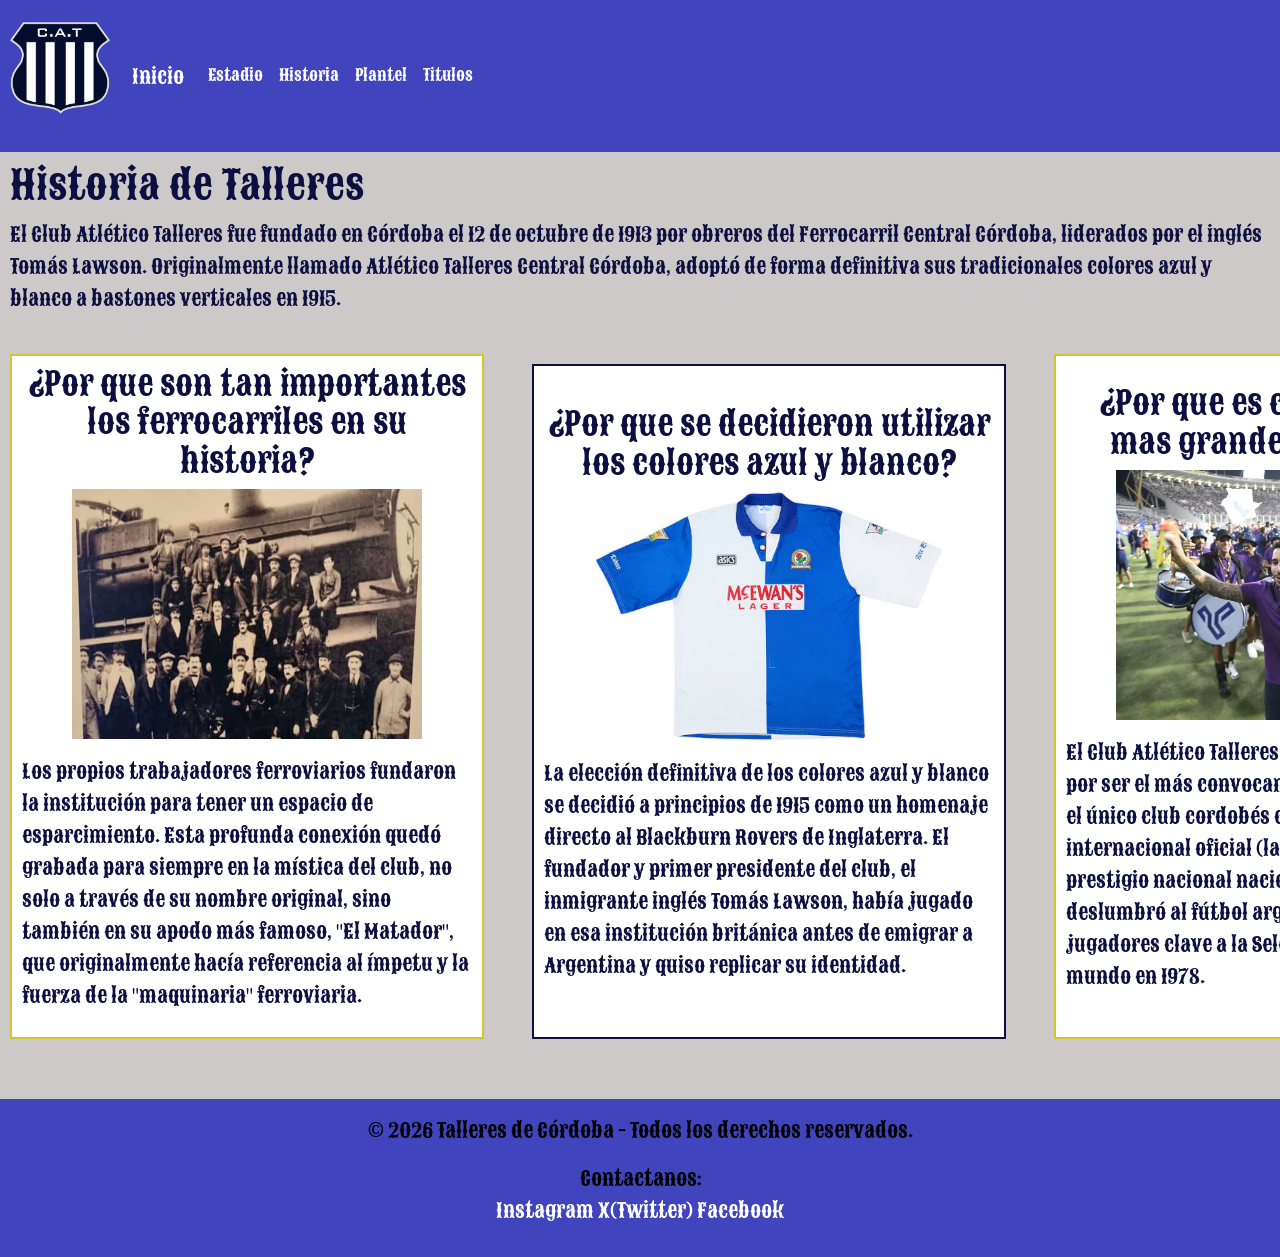
==== pages/historia.html @ fa3ebc5b "agregue todos los archivos" ====
<!DOCTYPE html>
<html lang="en">
<head>
    <meta charset="UTF-8">
    <meta name="viewport" content="width=device-width, initial-scale=1.0">
    <title>Talleres de Cordoba</title>
    <!--BOOTSTRAP-->
    <link href="https://cdn.jsdelivr.net/npm/bootstrap@5.3.8/dist/css/bootstrap.min.css" rel="stylesheet" 
    integrity="sha384-sRIl4kxILFvY47J16cr9ZwB07vP4J8+LH7qKQnuqkuIAvNWLzeN8tE5YBujZqJLB" crossorigin="anonymous">
    <link rel="stylesheet" href="../styles/styles.css">
</head>
<body>
    <header>
        <nav class="navbar navbar-expand-lg">
            <div class="logo">
                <figure>
                    <img class="escudotalleres" src="../assets/escudotalleres.jpg" alt="Escudo de Talleres de Cordoba">
                </figure>
            </div>
            <div class="container-fluid">
                <a class="navbar-brand" href="../index.html">Inicio</a>
                <button class="navbar-toggler" type="button" data-bs-toggle="collapse" data-bs-target="#navbarNav" aria-controls="navbarNav" aria-expanded="false" aria-label="Toggle navigation">
                    <span class="navbar-toggler-icon"></span>
                </button>
                <div class="collapse navbar-collapse" id="navbarNav">
                    <ul class="navbar-nav">
                        <li class="nav-item">
                            <a class="nav-link" href="estadio.html">Estadio</a>
                        </li>
                        <li class="nav-item">
                            <a class="nav-link" href="historia.html">Historia</a>
                        </li>
                        <li class="nav-item">
                            <a class="nav-link" href="plantel.html">Plantel</a>
                        </li>
                        <li class="nav-item">
                            <a class="nav-link" href="titulos.html">Titulos</a>
                        </li>
                    </ul>
                </div>
            </div>
        </nav>
    </header>
    <main>
        <section class="presentacion">
            <h1>Historia de Talleres</h1>
            <p>El Club Atlético Talleres fue fundado en Córdoba el 12 de octubre de 1913 por obreros del Ferrocarril Central Córdoba, 
                    liderados por el inglés Tomás Lawson. Originalmente llamado Atlético Talleres Central Córdoba, 
                     adoptó de forma definitiva sus tradicionales colores 
                    azul y blanco a bastones verticales en 1915.</p>
        </section>
        <div class="tarjetas">
            <section class="card1">
                <h2>¿Por que son tan importantes los ferrocarriles en su historia?</h2>
                <figure>
                    <img class="img-card" src="../assets/fotohistoria1.jpg" alt="Primeros años de talleres">
                </figure>
                <p>Los propios trabajadores ferroviarios fundaron la institución para tener un espacio de esparcimiento. Esta profunda conexión quedó grabada para siempre en la mística del club, no solo a través de su nombre original, 
                sino también en su apodo más famoso, "El Matador", que originalmente hacía referencia al ímpetu y la fuerza de la "maquinaria" ferroviaria.
                </p>
            </section>
            <section class="card2">
                <h2>¿Por que se decidieron utilizar los colores azul y blanco?</h2>
                <figure>
                    <img class="img-card" src="../assets/fotohistoria2.jpg" alt="Camiseta de Blackburn Rovers">
                </figure>
                <p>
                    La elección definitiva de los colores azul y blanco se decidió a principios de 1915 como un homenaje directo al 
                Blackburn Rovers de Inglaterra. El fundador y primer presidente del club, el inmigrante inglés Tomás Lawson, había 
                jugado en esa institución británica antes de emigrar a Argentina y quiso replicar su identidad.
                </p>
            </section>
            <section class="card3">
                <h2>¿Por que es  considerado el mas grande del interior?</h2>
                <figure>
                    <img class="img-card" src="../assets/fotohistoria3.jpg" alt="Plantel festejando consagracion en 2024">
                </figure>
                <p>El Club Atlético Talleres es sumamente conocido por ser el más convocante del interior del país y el
                único club cordobés con un título internacional oficial (la Copa Conmebol 1999). Su prestigio nacional nació 
                en los años 70, cuando deslumbró al fútbol argentino y aportó tres jugadores clave 
                a la Selección campeona del mundo en 1978.</p>
            </section>
        </div>
    </main>
    <footer>
        <p>&copy; 2026 Talleres de Córdoba - Todos los derechos reservados.</p>
        <p>
            Contactanos:<br>
            <a href="https://www.instagram.com/tallerescbaoficial/?hl=es">Instagram</a>
            <a href="https://x.com/CATalleresdecba">X(Twitter)</a>
            <a href="https://www.facebook.com/CATalleres/">Facebook</a>
        </p>
    </footer>
    <!--BOOTSTRAP-->
    <script src="https://cdn.jsdelivr.net/npm/bootstrap@5.3.8/dist/js/bootstrap.bundle.min.js" 
    integrity="sha384-FKyoEForCGlyvwx9Hj09JcYn3nv7wiPVlz7YYwJrWVcXK/BmnVDxM+D2scQbITxI" crossorigin="anonymous"></script>
</body>
</html>
---- styles/styles.css ----
@import url('https://fonts.googleapis.com/css2?family=Sancreek&display=swap');

* {
    margin: 0;
    padding: 0;
    box-sizing: border-box;
}

.sancreek-regular {
    font-family: "Sancreek", serif;
    font-weight: 400;
    font-style: normal;
}

body {
    font-family: "Sancreek", serif;
    background-color: #cdc9c9;
    color: #0d0f41;
    line-height: 1.6;
}

ul {
    list-style: none;
}

.navbar {
    display: flex;
    flex-direction: row;
    justify-content: space-between;
    align-items: center;
    background-color: #4145bd;
}

.navbar .logo {
    padding: 10px;
}

.escudotalleres {
    width: 100px;
    height: 100px;
}

.nav-item .nav-link{
    color: #ffffff;
    transition: color 0.3s ease; 
}
.container-fluid .navbar-brand{
    color: #ffffff;
    transition: color 0.3s ease; 
}
.nav-item .nav-link:visited, .container-fluid .navbar-brand:visited{
    color: #000000;
}
.nav-item .nav-link:hover, .nav-link:focus, .container-fluid .navbar-brand:hover, .container-fluid .navbar-brand:focus{
    color:#d4c430
}
.nav-item .nav-link:active, .container-fluid .navbar-brand:active{
    color: #ff8800;
}

p {
    font-size: 20px;
}


.card1 {
    grid-area: card1;
    display: flex;
    flex-wrap: wrap;
    flex-direction: column;
    border: 2px solid #0d0f41;
    background-color: #ffffff;
    justify-content: center;
    align-items: center;
    padding: 10px;
    margin-top: 10px;
}
.card2{
    grid-area: card2;
    display: flex;
    flex-wrap: wrap;
    flex-direction: column;
    border: 2px solid #0d0f41;
    background-color: #ffffff;
    justify-content: center;
    align-items: center;
    padding: 10px;
    margin-top: 10px;
}
.card3 {
    grid-area: card3;
    display: flex;
    flex-wrap: wrap;
    flex-direction: column;
    border: 2px solid #0d0f41;
    background-color: #ffffff;
    justify-content: center;
    align-items: center;
    padding: 10px;
    margin-top: 10px;
}
h2{
    text-align: center;
}
.img-card {
    width: 450px;
    height: 250px;
    padding: 0 50px;
}

.card2 ul li {
    font-size: 20px;
}

a {
    text-decoration: none;
    color: #ffffff;
}


main {
    padding: 10px;

}



.tarjetas {
    display: grid;
    margin-top: 40px;
    gap: 3rem;
    grid-template-columns: 1fr;
    grid-template-areas: 
    "card1"
    "card2"
    "card3";
}

.carrusel{
    padding: 75px;
}
.img-carrusel{ 
    border: 5px solid #ffd700;
    height: 650px;
}

footer {
    display: flex;
    background-color: #4145bd;
    color: #000000;
    text-align: center;
    padding: 15px;
    align-items: center;
    flex-direction: column;
    justify-content: center;
    margin-top: 50px;
}

@media (min-width: 768px) {
    .tarjetas{
        grid-template-columns: 1fr 1fr;
        grid-template-areas: 
        "card1 card2"
        "card3 card3";
    }
    .card1{margin-top: 0;
    border: 2px solid #d4c430;}
    .card3{margin-top: 0;
    border: 2px solid #d4c430;}
}
@media (min-width: 1024px) {
    .tarjetas{
        grid-template-columns: 1fr 1fr 1fr;
        grid-template-areas: 
        "card1 card2 card3";
    }
}
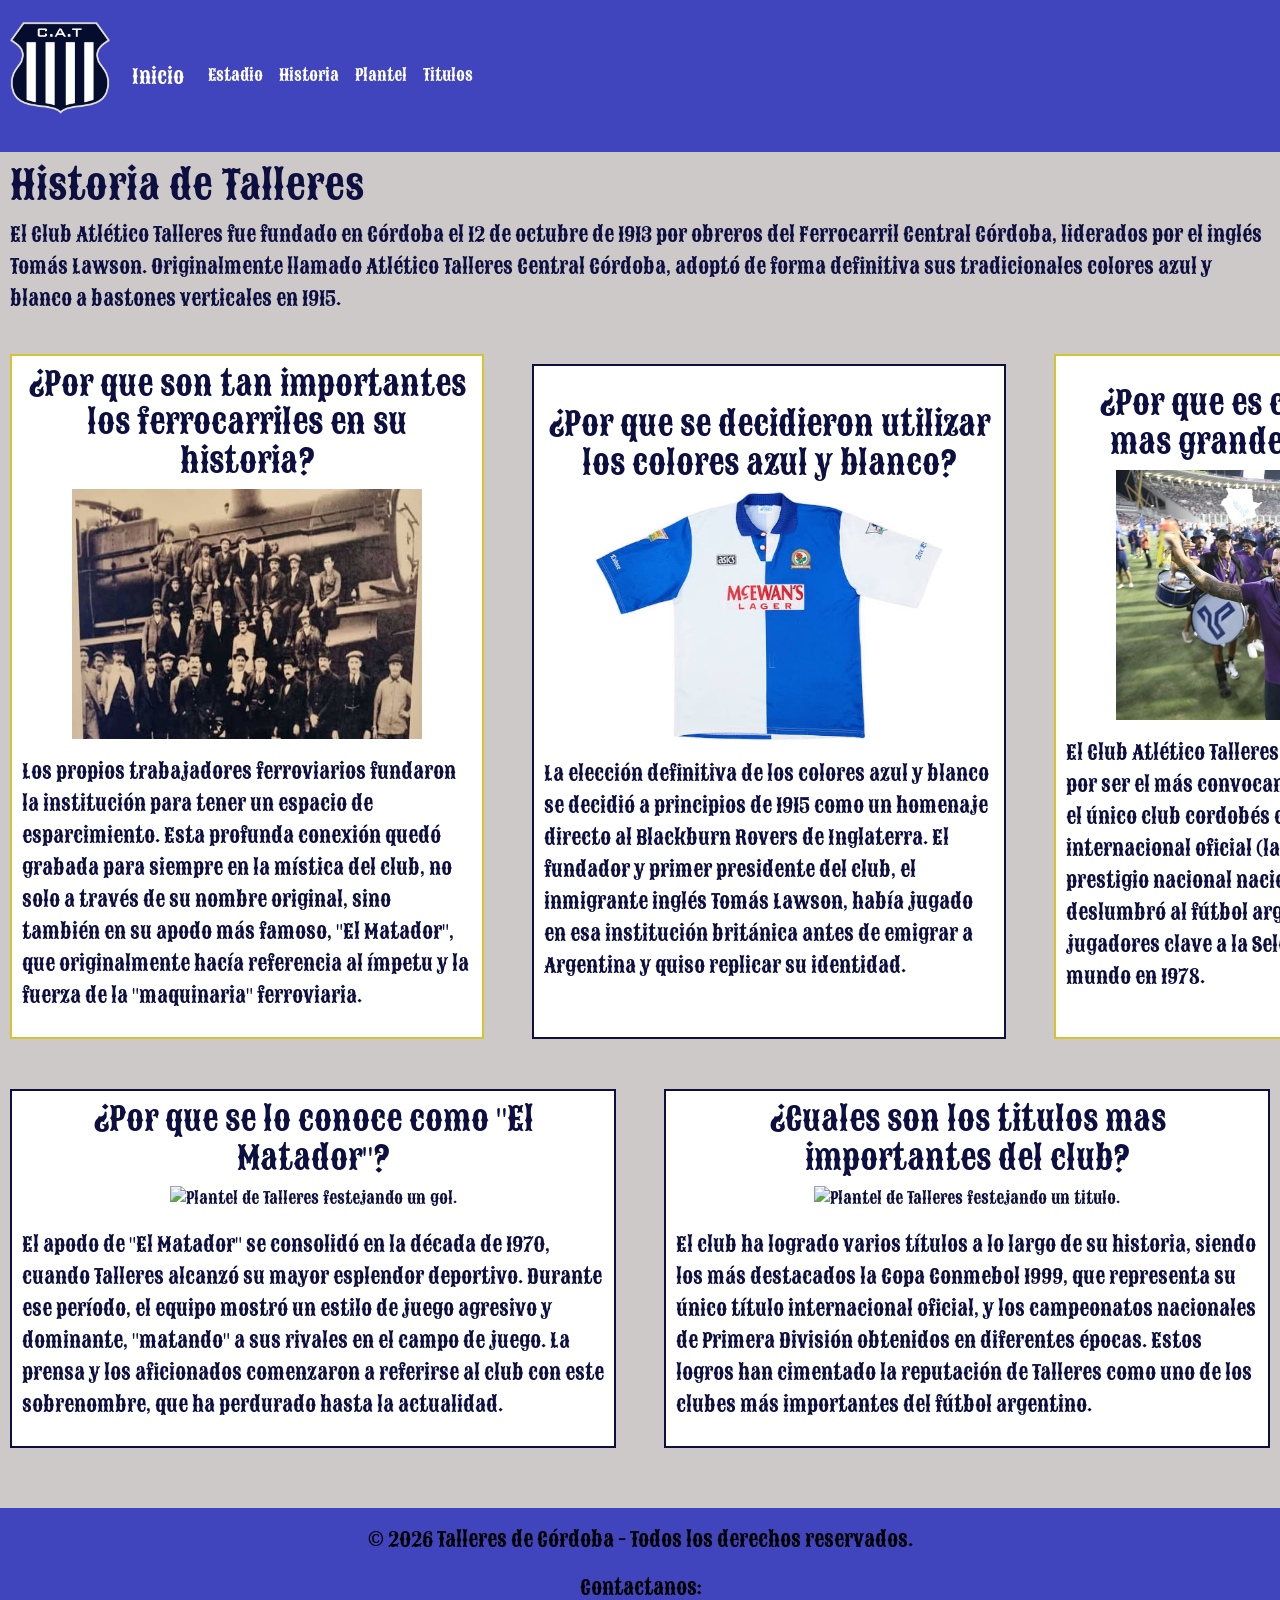
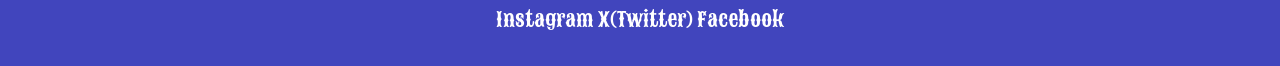
==== commit 79e9e744: "Se agrego nueva seccion en historia.html y estadio.html" ====
--- a/pages/historia.html
+++ b/pages/historia.html
@@ -81,6 +81,25 @@
                 a la Selección campeona del mundo en 1978.</p>
             </section>
         </div>
+        <div class="informacion-extra">
+            <section class="card4">
+                <h2>¿Por que se lo conoce como "El Matador"?</h2>
+                <figure>
+                    <img class="img-card" src="../assets/fotohistoria4.jpg" alt="Plantel de Talleres festejando un gol.">
+                </figure>
+                <p>El apodo de "El Matador" se consolidó en la década de 1970, cuando Talleres alcanzó su mayor esplendor deportivo. 
+                Durante ese período, el equipo mostró un estilo de juego agresivo y dominante, "matando" a sus rivales en el campo de juego. 
+                La prensa y los aficionados comenzaron a referirse al club con este sobrenombre, que ha perdurado hasta la actualidad.</p>
+            </section>
+            <section class="card5">
+                <h2>¿Cuales son los titulos mas importantes del club?</h2>
+                <figure>
+                    <img class="img-card" src="../assets/fotohistoria5.jpeg" alt="Plantel de Talleres festejando un titulo.">
+                </figure>
+                <p>El club ha logrado varios títulos a lo largo de su historia, siendo los más destacados la Copa Conmebol 1999, 
+                que representa su único título internacional oficial, y los campeonatos nacionales de Primera División obtenidos en 
+                diferentes épocas. Estos logros han cimentado la reputación de Talleres como uno de los clubes más importantes del fútbol argentino.</p>
+            </section>
     </main>
     <footer>
         <p>&copy; 2026 Talleres de Córdoba - Todos los derechos reservados.</p>
--- a/styles/styles.css
+++ b/styles/styles.css
@@ -89,6 +89,40 @@
 }
 .card3 {
     grid-area: card3;
+    display: flex;
+    flex-wrap: wrap;
+    flex-direction: column;
+    border: 2px solid #0d0f41;
+    background-color: #ffffff;
+    justify-content: center;
+    align-items: center;
+    padding: 10px;
+    margin-top: 10px;
+}
+.informacion-extra{
+    display: grid;
+    margin-top: 40px;
+    gap: 3rem;
+    grid-template-columns: 1fr;
+    grid-template-areas: 
+    "card4"
+    "card5";
+}
+
+.card4 {
+    grid-area: card4;
+    display: flex;
+    flex-wrap: wrap;
+    flex-direction: column;
+    border: 2px solid #0d0f41;
+    background-color: #ffffff;
+    justify-content: center;
+    align-items: center;
+    padding: 10px;
+    margin-top: 10px;
+}
+.card5 {
+    grid-area: card5;
     display: flex;
     flex-wrap: wrap;
     flex-direction: column;
@@ -167,6 +201,11 @@
     border: 2px solid #d4c430;}
     .card3{margin-top: 0;
     border: 2px solid #d4c430;}
+    .informacion-extra{
+        grid-template-columns: 1fr 1fr;
+        grid-template-areas: 
+        "card4 card5";
+    }
 }
 @media (min-width: 1024px) {
     .tarjetas{
@@ -174,4 +213,9 @@
         grid-template-areas: 
         "card1 card2 card3";
     }
+    .informacion-extra{
+        grid-template-columns: 1fr 1fr;
+        grid-template-areas: 
+        "card4 card5";
+    }
 }
